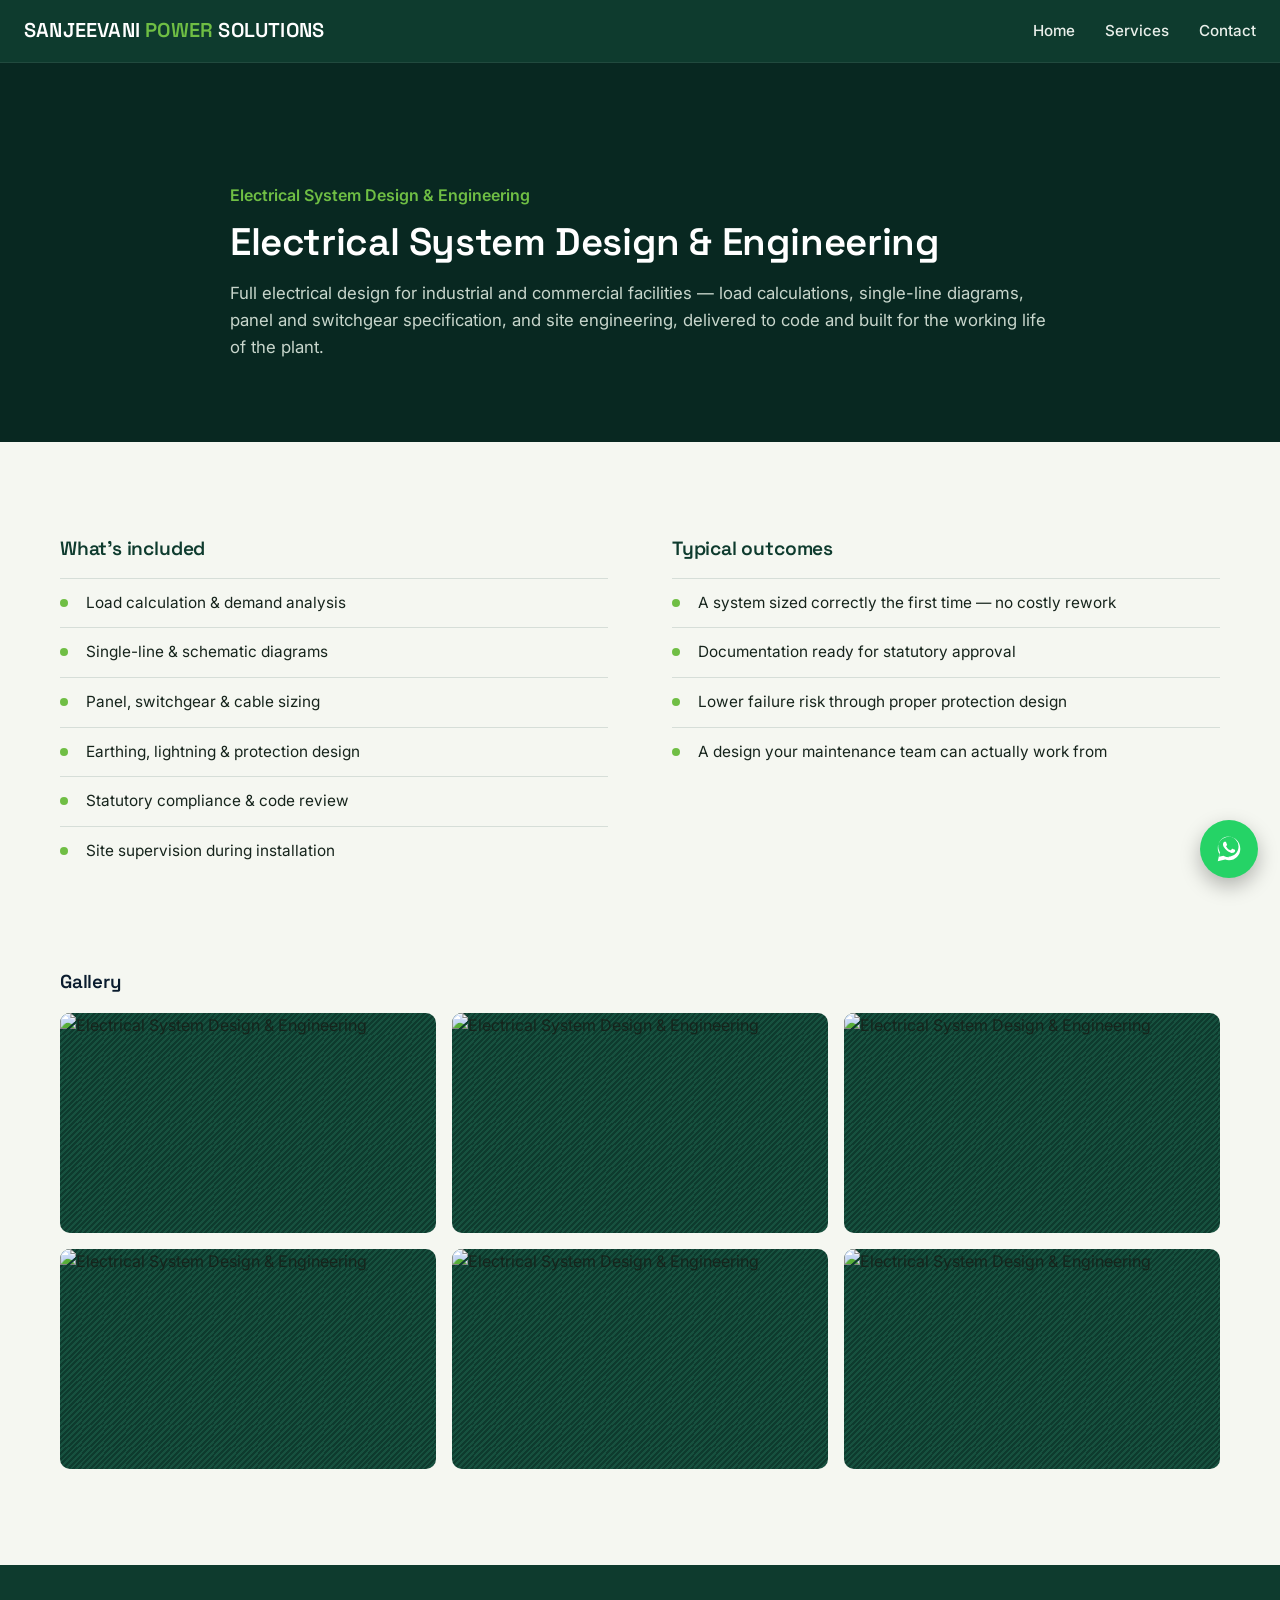
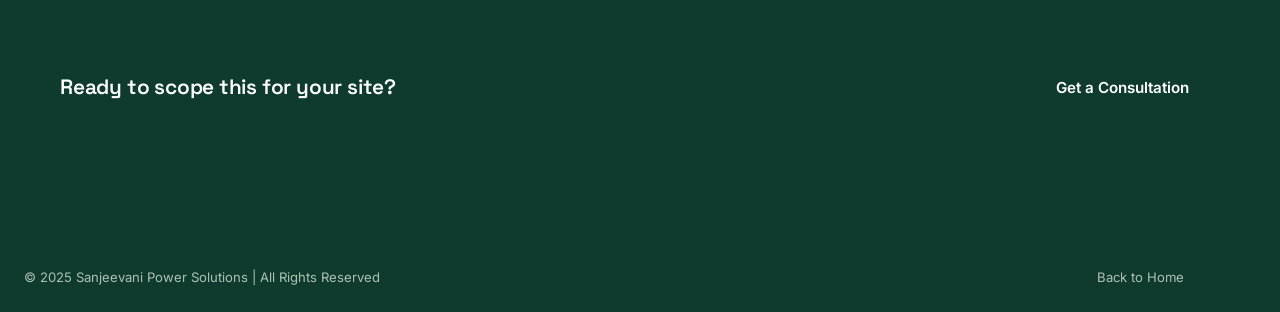
==== service.html @ 9a0d2b9c "Add files via upload release1" ====
<!DOCTYPE html>
<html lang="en">
<head>
<meta charset="UTF-8" />
<meta name="viewport" content="width=device-width, initial-scale=1.0" />
<title>Service Details | Sanjeevani Power Solutions</title>
<link rel="preconnect" href="https://fonts.googleapis.com">
<link rel="preconnect" href="https://fonts.gstatic.com" crossorigin>
<link href="https://fonts.googleapis.com/css2?family=Space+Grotesk:wght@500;600;700&family=Inter:wght@400;500;600&display=swap" rel="stylesheet">
<link rel="stylesheet" href="style.css">
</head>
<body>

<header>
  <div class="logo-container">
    <img src="images/logo.png" alt="Sanjeevani Power Solutions Logo" class="logo" onerror="this.style.display='none'">
    <h1>SANJEEVANI <span>POWER</span> SOLUTIONS</h1>
  </div>
  <div class="menu-toggle" id="menuToggle">
    <div class="bar"></div><div class="bar"></div><div class="bar"></div>
  </div>
  <nav>
    <ul id="navLinks">
      <li><a href="index.html">Home</a></li>
      <li><a href="index.html#services">Services</a></li>
      <li><a href="index.html#contact">Contact</a></li>
    </ul>
  </nav>
</header>

<section class="pd-hero">
  <div class="wrap">
    <span class="tag" id="pd-tag"></span>
    <h2 id="pd-name"></h2>
    <p id="pd-desc"></p>
  </div>
</section>

<section class="pd-body">
  <div class="wrap">
    <div>
      <h3>What's included</h3>
      <ul id="pd-features"></ul>
    </div>
    <div>
      <h3>Typical outcomes</h3>
      <ul id="pd-outcomes"></ul>
    </div>
  </div>
</section>

<section class="pd-gallery">
  <div class="wrap">
    <h3 style="color:#0A1C2E;margin-bottom:20px;">Gallery</h3>
    <div class="gallery-grid" id="pd-gallery"></div>
  </div>
</section>

<section class="pd-cta">
  <div class="wrap">
    <h3>Ready to scope this for your site?</h3>
    <a href="index.html#contact" class="btn btn-amber">Get a Consultation</a>
  </div>
</section>

<footer class="site-footer">
  <div class="wrap footer-bottom" style="border-top:0;margin:0;padding-top:0;">
    <span>© 2025 Sanjeevani Power Solutions | All Rights Reserved</span>
    <a href="index.html">Back to Home</a>
  </div>
</footer>

<script>
  // Mobile menu toggle
  var menuToggle = document.getElementById('menuToggle');
  var navLinks = document.getElementById('navLinks');
  menuToggle.addEventListener('click', function () { navLinks.classList.toggle('active'); });

  // ---- Service data: edit text and image paths here ----
  var services = {
    design: {
      tag: "Electrical System Design & Engineering",
      name: "Electrical System Design & Engineering",
      desc: "Full electrical design for industrial and commercial facilities — load calculations, single-line diagrams, panel and switchgear specification, and site engineering, delivered to code and built for the working life of the plant.",
      features: [
        "Load calculation & demand analysis",
        "Single-line & schematic diagrams",
        "Panel, switchgear & cable sizing",
        "Earthing, lightning & protection design",
        "Statutory compliance & code review",
        "Site supervision during installation"
      ],
      outcomes: [
        "A system sized correctly the first time — no costly rework",
        "Documentation ready for statutory approval",
        "Lower failure risk through proper protection design",
        "A design your maintenance team can actually work from"
      ],
      gallery: ["images/design/g1.jpg", "images/design/g2.jpg", "images/design/g3.jpg", "images/design/g4.jpg", "images/design/g5.jpg", "images/design/g6.jpg"]
    },
    consultancy: {
      tag: "Power & Energy Consultancy",
      name: "Power & Energy Consultancy",
      desc: "Energy audits, load studies and power optimization that show exactly where a facility is losing efficiency — with a prioritized, measurable plan to close the gap.",
      features: [
        "Energy audits & power quality studies",
        "Load flow & demand-side analysis",
        "Tariff & power factor optimization",
        "Root-cause analysis for recurring faults",
        "Capacity planning for expansion",
        "Ongoing performance monitoring"
      ],
      outcomes: [
        "A clear, ranked list of efficiency opportunities",
        "Reduced energy cost per unit of output",
        "Fewer unplanned outages and penalty charges",
        "A monitoring baseline to track improvement over time"
      ],
      gallery: ["images/consultancy/g1.jpg", "images/consultancy/g2.jpg", "images/consultancy/g3.jpg", "images/consultancy/g4.jpg"]
    },
    sustainability: {
      tag: "Automation & Sustainability Solutions",
      name: "Automation & Sustainability Solutions",
      desc: "Automation systems and renewable integration that reduce manual dependency, cut waste and bring a facility's energy footprint in line with where regulation and cost are headed.",
      features: [
        "PLC / SCADA automation integration",
        "Solar & renewable energy integration",
        "Energy-efficiency retrofits",
        "Remote monitoring & alerting systems",
        "Sustainability & ESG reporting support",
        "Automation-ready electrical design"
      ],
      outcomes: [
        "Lower operating cost through automation and renewables",
        "Reduced carbon footprint with a documented trail",
        "Fewer manual interventions and human error",
        "A system that scales as the facility grows"
      ],
      gallery: ["images/sustainability/g1.jpg", "images/sustainability/g2.jpg", "images/sustainability/g3.jpg"]
    }
  };

  var params = new URLSearchParams(window.location.search);
  var key = params.get("service") || "design";
  var svc = services[key] || services.design;

  document.getElementById("pd-tag").textContent = svc.tag;
  document.getElementById("pd-name").textContent = svc.name;
  document.getElementById("pd-desc").textContent = svc.desc;
  document.title = svc.name + " | Sanjeevani Power Solutions";

  var featuresEl = document.getElementById("pd-features");
  svc.features.forEach(function (f) {
    var li = document.createElement("li");
    li.textContent = f;
    featuresEl.appendChild(li);
  });

  var outcomesEl = document.getElementById("pd-outcomes");
  svc.outcomes.forEach(function (o) {
    var li = document.createElement("li");
    li.textContent = o;
    outcomesEl.appendChild(li);
  });

  var galleryEl = document.getElementById("pd-gallery");
  svc.gallery.forEach(function (src) {
    var el;
    if (src.endsWith(".mp4")) {
      el = document.createElement("video");
      el.src = src; el.controls = true;
    } else {
      el = document.createElement("img");
      el.src = src; el.alt = svc.name;
      el.onerror = function () { this.classList.add("img-fallback"); };
    }
    el.classList.add("img-ph");
    galleryEl.appendChild(el);
  });
</script>
<!-- Sticky WhatsApp button — visible on every page scroll position -->
<a class="whatsapp-float" href="https://wa.me/91XXXXXXXXXX" target="_blank" rel="noopener" aria-label="Chat with us on WhatsApp">
  <svg viewBox="0 0 32 32" fill="currentColor" aria-hidden="true"><path d="M16.02 3C9.4 3 4 8.4 4 15.02c0 2.23.6 4.36 1.75 6.23L4 29l7.94-1.68a12.9 12.9 0 0 0 4.08.66h.01c6.62 0 12.02-5.4 12.02-12.02C28.05 8.4 22.65 3 16.02 3zm0 21.9h-.01a10.8 10.8 0 0 1-5.5-1.5l-.39-.23-4.7.99 1-4.58-.26-.4a10.8 10.8 0 0 1-1.65-5.76c0-5.97 4.86-10.83 10.84-10.83 2.9 0 5.62 1.13 7.67 3.18a10.77 10.77 0 0 1 3.17 7.66c0 5.97-4.86 10.83-10.84 10.83zm5.94-8.11c-.32-.16-1.9-.94-2.2-1.05-.3-.11-.51-.16-.73.16-.21.32-.83 1.05-1.02 1.26-.19.21-.38.24-.7.08-.32-.16-1.34-.5-2.56-1.6-.95-.85-1.58-1.9-1.77-2.22-.19-.32-.02-.5.14-.66.14-.14.32-.38.48-.56.16-.19.21-.32.32-.53.11-.21.05-.4-.03-.56-.08-.16-.73-1.76-1-2.41-.26-.63-.53-.54-.73-.55h-.62c-.21 0-.56.08-.85.4-.29.32-1.11 1.09-1.11 2.65s1.14 3.08 1.3 3.29c.16.21 2.24 3.42 5.43 4.8.76.33 1.35.53 1.81.67.76.24 1.45.21 2 .13.61-.09 1.9-.78 2.17-1.53.27-.75.27-1.4.19-1.53-.08-.13-.29-.21-.61-.37z"/></svg>
</a>

</body>
</html>
---- style.css ----
/* =========================================================
   Sanjeevani Power Solutions — shared stylesheet
   Eco-forward, modern electrical/engineering consultancy
   Palette:  forest #0E3B2E / forest-deep #082821 / leaf #6FBE44
             leaf-dark #56A032 / gold #E3A83B / paper #F5F7F1
             ink #16241C / slate #52655A
   Type:     Headings — Space Grotesk | Body — Inter
   ========================================================= */

:root {
  --forest: #0E3B2E;
  --forest-deep: #082821;
  --leaf: #6FBE44;
  --leaf-dark: #56A032;
  --gold: #E3A83B;
  --whatsapp: #25D366;
  --paper: #F5F7F1;
  --paper-alt: #ECF1E7;
  --ink: #16241C;
  --slate: #52655A;
  --line: rgba(14, 59, 46, 0.13);
  --radius: 10px;
  --max: 1160px;
}

* { box-sizing: border-box; }
html { scroll-behavior: smooth; }

body {
  margin: 0;
  font-family: "Inter", -apple-system, BlinkMacSystemFont, "Segoe UI", sans-serif;
  color: var(--ink);
  background: var(--paper);
  line-height: 1.6;
  -webkit-font-smoothing: antialiased;
  overflow-x: hidden;
}

h1, h2, h3, h4 {
  font-family: "Space Grotesk", "Inter", sans-serif;
  margin: 0; line-height: 1.15; font-weight: 600; letter-spacing: -0.01em;
}
p { margin: 0 0 1em; color: var(--slate); }
a { color: inherit; text-decoration: none; }
img, video { max-width: 100%; display: block; }
svg { display: block; max-width: 100%; }

/* Every icon renders inside one of these two fixed-size wrappers.
   No bare <svg> is ever placed directly in flowing text/content. */
.icon-chip {
  width: 44px; height: 44px; flex-shrink: 0;
  border-radius: 50%;
  display: flex; align-items: center; justify-content: center;
  background: rgba(111, 190, 68, 0.14);
  color: var(--leaf-dark);
  margin-bottom: 14px;
}
.icon-chip svg { width: 20px; height: 20px; stroke-width: 1.8; }
.icon-chip.sm { width: 34px; height: 34px; margin-bottom: 0; }
.icon-chip.sm svg { width: 16px; height: 16px; }

.info-line { display: flex; align-items: flex-start; gap: 12px; margin-bottom: 14px; }
.info-line .icon-chip { background: rgba(111, 190, 68, 0.16); color: var(--leaf); }
.info-line .info-text { min-width: 0; }
.info-line .info-text p { margin: 0; }

.img-ph, img.img-ph, img.img-fallback {
  background: repeating-linear-gradient(135deg, #0E3B2E 0 2px, #17513F 2px 4px);
  background-size: 22px 22px; min-height: 180px; width: 100%; object-fit: cover; border-radius: var(--radius);
}

section { padding: 96px 24px; }
.wrap { max-width: var(--max); margin: 0 auto; }

.btn {
  display: inline-block; padding: 14px 30px; border-radius: 999px; font-weight: 600; font-size: 0.95rem;
  border: 1.5px solid transparent; cursor: pointer;
  transition: background 0.15s ease, color 0.15s ease, border-color 0.15s ease, transform 0.15s ease;
}
.btn:active { transform: scale(0.98); }
.btn-leaf { background: var(--leaf); color: var(--forest-deep); }
.btn-leaf:hover { background: var(--leaf-dark); }
.btn-outline { border-color: rgba(255,255,255,0.5); color: #fff; }
.btn-outline:hover { background: rgba(255,255,255,0.1); }
.btn-outline-dark { border-color: var(--forest); color: var(--forest); }
.btn-outline-dark:hover { background: var(--forest); color: #fff; }

/* ---------- Header ---------- */
header {
  position: sticky; top: 0; z-index: 50;
  display: flex; align-items: center; justify-content: space-between;
  padding: 18px 24px; gap: 14px; background: var(--forest); border-bottom: 1px solid rgba(255,255,255,0.08);
}
.logo-container { display: flex; align-items: center; gap: 12px; min-width: 0; flex: 1 1 auto; }
.logo {
  width: 56px; height: 56px; max-width: 56px; max-height: 56px;
  object-fit: cover; border-radius: 50%; flex-shrink: 0;
  border: 2px solid var(--leaf); background: #fff;
}
.logo-container h1 {
  font-size: 1.25rem; color: #fff; letter-spacing: 0.01em;
  white-space: nowrap; overflow: hidden; text-overflow: ellipsis; min-width: 0;
}
.logo-container h1 span { color: var(--leaf); }

nav ul { list-style: none; display: flex; gap: 30px; margin: 0; padding: 0; }
nav a { color: #E9EFEA; font-size: 0.95rem; font-weight: 500; }
nav a:hover { color: var(--leaf); }

.menu-toggle { display: none; flex-direction: column; gap: 5px; cursor: pointer; padding: 6px; flex-shrink: 0; }
.menu-toggle .bar { width: 24px; height: 2px; background: #fff; }

@media (max-width: 900px) {
  .menu-toggle { display: flex; }
  nav ul {
    position: fixed; top: 65px; right: 0; left: 0; flex-direction: column; gap: 0;
    background: var(--forest); max-height: 0; overflow: hidden; transition: max-height 0.25s ease;
  }
  nav ul.active { max-height: 340px; }
  nav ul li { border-top: 1px solid rgba(255,255,255,0.08); }
  nav ul li a { display: block; padding: 16px 24px; }
}
@media (max-width: 560px) {
  header { padding: 14px 18px; }
  .logo { width: 46px; height: 46px; max-width: 46px; max-height: 46px; }
  .logo-container h1 { font-size: 1.05rem; }
}
@media (max-width: 400px) {
  header { padding: 12px 14px; gap: 10px; }
  .logo { width: 40px; height: 40px; max-width: 40px; max-height: 40px; }
  .logo-container h1 { font-size: 0.88rem; letter-spacing: 0; }
  .menu-toggle { padding: 4px; }
}

/* ---------- Hero ---------- */
.hero { background: var(--forest-deep); color: #fff; padding: clamp(80px, 14vw, 140px) 24px clamp(60px, 10vw, 100px); position: relative; overflow: hidden; }
.hero .wrap { display: grid; grid-template-columns: 1.1fr 0.9fr; gap: 48px; align-items: center; }
.hero-tag { color: var(--leaf); font-weight: 600; font-size: 0.95rem; margin-bottom: 18px; display: block; }
.hero h2 { font-size: clamp(2rem, 4.5vw, 3.4rem); color: #fff; max-width: 13ch; }
.hero p { color: #C8D6CC; max-width: 46ch; font-size: 1.05rem; margin-top: 20px; }
.hero-actions { display: flex; gap: 14px; margin-top: 34px; flex-wrap: wrap; }
.hero-stats { display: flex; gap: 32px; margin-top: 56px; flex-wrap: wrap; }
.hero-stats div strong { display: block; font-size: 1.6rem; color: var(--leaf); font-family: "Space Grotesk"; }
.hero-stats div span { font-size: 0.85rem; color: #9FB0A5; }
.hero-graphic { width: 100%; height: auto; max-width: 380px; justify-self: center; }

@media (max-width: 860px) {
  .hero .wrap { grid-template-columns: 1fr; text-align: left; }
  .hero-graphic { max-width: 240px; margin-top: 8px; opacity: 0.9; }
}
@media (max-width: 520px) {
  .hero-stats { gap: 22px; }
  .hero-actions .btn { width: 100%; text-align: center; }
}

/* ---------- Eco trust strip ---------- */
.eco-strip { background: var(--paper-alt); padding: 26px 24px; }
.eco-strip .wrap { display: flex; flex-wrap: wrap; justify-content: center; gap: 28px; }
.eco-strip .eco-item { display: flex; align-items: center; gap: 10px; font-size: 0.88rem; font-weight: 600; color: var(--forest); }
.eco-strip .icon-chip { width: 30px; height: 30px; margin-bottom: 0; }
.eco-strip .icon-chip svg { width: 15px; height: 15px; }

/* ---------- About ---------- */
.about { background: var(--paper); }
.about .wrap { display: grid; grid-template-columns: 0.9fr 1.1fr; gap: 64px; align-items: start; }
.about h2 { font-size: clamp(1.7rem, 3vw, 2.1rem); color: var(--forest); max-width: 11ch; }
.about-rule { width: 46px; height: 3px; background: var(--leaf); margin: 20px 0 28px; border-radius: 3px; }
.about-values { display: grid; grid-template-columns: 1fr 1fr; gap: 24px; margin-top: 28px; }
.about-values .val { padding: 18px; background: var(--paper-alt); border-radius: var(--radius); }
.about-values .val h4 { font-size: 1rem; color: var(--forest); margin-bottom: 6px; }
.about-values .val p { font-size: 0.92rem; margin: 0; }
@media (max-width: 860px) { .about .wrap { grid-template-columns: 1fr; } }
@media (max-width: 480px) { .about-values { grid-template-columns: 1fr; } }

/* ---------- Stats strip ---------- */
.stats-strip { background: var(--forest); padding: 48px 24px; }
.stats-strip .wrap { display: grid; grid-template-columns: repeat(4, 1fr); gap: 24px; text-align: center; }
.stats-strip strong { display: block; font-size: clamp(1.5rem, 3vw, 2rem); color: var(--leaf); font-family: "Space Grotesk"; }
.stats-strip span { color: #AEC2B4; font-size: 0.85rem; }
@media (max-width: 700px) { .stats-strip .wrap { grid-template-columns: 1fr 1fr; row-gap: 32px; } }

/* ---------- Section head (shared) ---------- */
.section-head { max-width: 640px; margin-bottom: 56px; }
.section-head h2 { font-size: clamp(1.7rem, 3vw, 2.1rem); color: var(--forest); }
.section-head p { margin-top: 14px; font-size: 1.02rem; }

/* ---------- Expertise (educational) ---------- */
.expertise { background: var(--paper-alt); }
.expertise-intro { max-width: 780px; margin-bottom: 48px; }
.expertise-intro h2 { font-size: clamp(1.7rem, 3vw, 2.1rem); color: var(--forest); }
.expertise-intro p { margin-top: 14px; font-size: 1.02rem; }
.expertise-grid { display: grid; grid-template-columns: repeat(3, 1fr); gap: 20px; }
.expertise-item { background: #fff; border: 1px solid var(--line); border-radius: var(--radius); padding: 24px; }
.expertise-item h4 { color: var(--forest); font-size: 1rem; margin-bottom: 8px; }
.expertise-item p { font-size: 0.92rem; margin: 0; }
@media (max-width: 900px) { .expertise-grid { grid-template-columns: 1fr 1fr; } }
@media (max-width: 560px) { .expertise-grid { grid-template-columns: 1fr; } }

/* ---------- Services ---------- */
.services { background: var(--paper); }
.service-row {
  display: grid; grid-template-columns: 1fr 1fr; gap: 56px; align-items: center;
  padding: 48px 0; border-top: 1px solid var(--line);
}
.service-row:last-child { border-bottom: 1px solid var(--line); }
.service-row.reverse .service-media { order: 2; }
.service-media img { border-radius: var(--radius); height: 320px; }
.service-info span.num { color: var(--leaf-dark); font-weight: 600; font-family: "Space Grotesk"; }
.service-info h3 { font-size: clamp(1.25rem, 2.4vw, 1.5rem); color: var(--forest); margin-top: 10px; }
.service-info p { margin-top: 14px; }
.view-btn { margin-top: 18px; display: inline-block; font-weight: 600; color: var(--forest); border-bottom: 1.5px solid var(--leaf); padding-bottom: 2px; }
.view-btn:hover { color: var(--leaf-dark); }
@media (max-width: 860px) {
  .service-row, .service-row.reverse { grid-template-columns: 1fr; gap: 28px; }
  .service-row.reverse .service-media { order: 0; }
  .service-media img { height: 240px; }
}

/* ---------- Sustainability impact ---------- */
.impact { background: var(--forest); color: #fff; }
.impact .section-head h2 { color: #fff; }
.impact .section-head p { color: #AEC2B4; }
.impact-grid { display: grid; grid-template-columns: repeat(3, 1fr); gap: 24px; }
.impact-card { background: rgba(255,255,255,0.06); border-radius: var(--radius); padding: 28px 24px; }
.impact-card strong { display: block; font-family: "Space Grotesk"; font-size: 1.6rem; color: var(--leaf); margin-bottom: 10px; }
.impact-card p { color: #C8D6CC; margin: 0; font-size: 0.92rem; }
@media (max-width: 860px) { .impact-grid { grid-template-columns: 1fr; } }

/* ---------- Industries ---------- */
.industries { background: var(--paper); }
.industries-grid { display: grid; grid-template-columns: repeat(4, 1fr); gap: 20px; }
.industry-card { padding: 26px 20px; border-radius: var(--radius); background: var(--paper-alt); border-top: 3px solid var(--leaf); }
.industry-card h4 { font-size: 0.98rem; color: var(--forest); margin-bottom: 6px; }
.industry-card p { font-size: 0.88rem; margin: 0; }
@media (max-width: 900px) { .industries-grid { grid-template-columns: 1fr 1fr; } }
@media (max-width: 480px) { .industries-grid { grid-template-columns: 1fr; } }

/* ---------- Process ---------- */
.process { background: var(--forest-deep); color: #fff; }
.process .section-head h2 { color: #fff; }
.process .section-head p { color: #AEC2B4; }
.process-grid { display: grid; grid-template-columns: repeat(4, 1fr); gap: 28px; }
.process-step { position: relative; padding-top: 20px; border-top: 2px solid rgba(255,255,255,0.15); }
.process-step.is-active { border-top-color: var(--leaf); }
.process-step strong.step-num { font-family: "Space Grotesk"; color: var(--leaf); font-size: 0.95rem; }
.process-step h4 { margin-top: 10px; font-size: 1.1rem; color: #fff; }
.process-step p { margin-top: 8px; color: #9FB0A5; font-size: 0.92rem; }
@media (max-width: 860px) { .process-grid { grid-template-columns: 1fr 1fr; row-gap: 36px; } }
@media (max-width: 520px) { .process-grid { grid-template-columns: 1fr; } }

/* ---------- Certifications strip ---------- */
.certs { background: var(--paper); padding-top: 64px; padding-bottom: 64px; }
.certs .wrap { display: flex; flex-wrap: wrap; gap: 16px; justify-content: space-between; align-items: center; }
.certs .certs-label { font-size: 0.9rem; color: var(--slate); max-width: 22ch; margin: 0; }
.certs-badges { display: flex; flex-wrap: wrap; gap: 14px; }
.cert-badge { padding: 10px 18px; border: 1px solid var(--line); border-radius: 999px; font-size: 0.85rem; color: var(--forest); font-weight: 600; background: var(--paper-alt); }

/* ---------- Testimonial ---------- */
.testimonial { background: var(--paper); }
.testimonial .wrap { max-width: 760px; text-align: left; }
.testimonial blockquote { font-family: "Space Grotesk"; font-size: clamp(1.2rem, 2.4vw, 1.5rem); color: var(--forest); margin: 0 0 20px; font-weight: 500; }
.testimonial cite { font-style: normal; color: var(--slate); font-size: 0.92rem; }

/* ---------- FAQ (native details/summary — no JS) ---------- */
.faq { background: var(--paper-alt); }
.faq-list { max-width: 820px; }
.faq-item { border-bottom: 1px solid var(--line); padding: 6px 0; }
.faq-item summary { cursor: pointer; list-style: none; font-family: "Space Grotesk"; font-weight: 600; color: var(--forest); padding: 16px 28px 16px 0; position: relative; font-size: 1rem; }
.faq-item summary::-webkit-details-marker { display: none; }
.faq-item summary::after { content: "+"; position: absolute; right: 0; top: 14px; font-size: 1.3rem; color: var(--leaf-dark); }
.faq-item[open] summary::after { content: "\2212"; }
.faq-item p { padding-bottom: 18px; margin: 0; max-width: 68ch; }

/* ---------- CTA banner ---------- */
.cta-banner { background: var(--leaf); padding: 64px 24px; text-align: left; }
.cta-banner .wrap { display: flex; justify-content: space-between; align-items: center; gap: 24px; flex-wrap: wrap; }
.cta-banner h2 { color: var(--forest-deep); font-size: clamp(1.3rem, 2.6vw, 1.7rem); max-width: 20ch; }

/* ---------- Contact ---------- */
.contact { background: var(--forest-deep); color: #fff; }
.contact .section-head h2 { color: #fff; }
.contact .section-head p { color: #AEC2B4; }
.contact-grid { display: grid; grid-template-columns: 1fr 1fr; gap: 56px; }
.contact-form { display: flex; flex-direction: column; gap: 14px; }
.contact-form input, .contact-form textarea {
  padding: 14px 16px; border: 1px solid rgba(255,255,255,0.18); background: rgba(255,255,255,0.04);
  color: #fff; border-radius: 8px; font-family: inherit; font-size: 0.95rem;
}
.contact-form input::placeholder, .contact-form textarea::placeholder { color: #7E9385; }
.contact-form button { align-self: flex-start; }
.contact-info h3 { color: #fff; font-size: 1.1rem; margin-bottom: 18px; }
.contact-info .whatsapp-link { display: inline-block; margin: 6px 0 18px; padding: 12px 22px; background: var(--whatsapp); color: #fff; border-radius: 999px; font-weight: 600; font-size: 0.9rem; }
.contact-info iframe { width: 100%; height: 220px; border: 0; margin-top: 6px; border-radius: var(--radius); }
@media (max-width: 860px) { .contact-grid { grid-template-columns: 1fr; gap: 36px; } }

/* ---------- Footer ---------- */
footer.site-footer { background: var(--forest); color: #AEC2B4; padding: 56px 24px 24px; }
.footer-grid { display: grid; grid-template-columns: 1.4fr 1fr 1fr 1fr; gap: 32px; }
.footer-grid h4 { color: #fff; font-size: 0.95rem; margin-bottom: 14px; }
.footer-grid ul { list-style: none; margin: 0; padding: 0; }
.footer-grid li { margin-bottom: 8px; font-size: 0.9rem; }
.footer-grid li a:hover { color: var(--leaf); }
.footer-bottom {
  max-width: var(--max); margin: 40px auto 0; padding-top: 20px; border-top: 1px solid rgba(255,255,255,0.08);
  font-size: 0.82rem; display: flex; justify-content: space-between; flex-wrap: wrap; gap: 8px;
}
@media (max-width: 700px) { .footer-grid { grid-template-columns: 1fr 1fr; } }
@media (max-width: 460px) { .footer-grid { grid-template-columns: 1fr; } }

@media (max-width: 700px) { section { padding: 64px 20px; } .section-head, .expertise-intro { margin-bottom: 36px; } }
@media (max-width: 480px) { section { padding: 52px 16px; } }

/* ---------- Service detail page ---------- */
.pd-hero { background: var(--forest-deep); color: #fff; padding: clamp(90px, 14vw, 120px) 24px 64px; }
.pd-hero .wrap { max-width: 820px; }
.pd-hero span.tag { color: var(--leaf); font-weight: 600; }
.pd-hero h2 { font-size: clamp(1.8rem, 4vw, 2.4rem); margin-top: 12px; color: #fff; }
.pd-hero p { color: #C8D6CC; margin-top: 16px; font-size: 1.05rem; }
.pd-body { background: var(--paper); }
.pd-body .wrap { display: grid; grid-template-columns: 1fr 1fr; gap: 64px; }
.pd-body h3 { color: var(--forest); font-size: 1.2rem; margin-bottom: 18px; }
.pd-body ul { list-style: none; margin: 0; padding: 0; }
.pd-body ul li { padding: 12px 0 12px 26px; border-top: 1px solid var(--line); position: relative; font-size: 0.96rem; color: var(--ink); }
.pd-body ul li:before { content: ""; position: absolute; left: 0; top: 20px; width: 8px; height: 8px; background: var(--leaf); border-radius: 50%; }
@media (max-width: 860px) { .pd-body .wrap { grid-template-columns: 1fr; gap: 36px; } }
.pd-gallery { background: var(--paper); padding-top: 0; }
.gallery-grid { display: grid; grid-template-columns: repeat(3, 1fr); gap: 16px; }
.gallery-grid img, .gallery-grid video { border-radius: var(--radius); height: 220px; object-fit: cover; width: 100%; }
@media (max-width: 700px) { .gallery-grid { grid-template-columns: 1fr 1fr; } }
@media (max-width: 460px) { .gallery-grid { grid-template-columns: 1fr; } }
.pd-cta { background: var(--forest); color: #fff; text-align: left; }
.pd-cta .wrap { display: flex; justify-content: space-between; align-items: center; gap: 24px; flex-wrap: wrap; }
.pd-cta h3 { color: #fff; font-size: 1.3rem; }

@media (prefers-reduced-motion: reduce) { html { scroll-behavior: auto; } * { transition: none !important; } }

/* ---------- Sticky WhatsApp button (site-wide) ---------- */
.whatsapp-float {
  position: fixed;
  bottom: calc(22px + env(safe-area-inset-bottom, 0px));
  right: calc(22px + env(safe-area-inset-right, 0px));
  width: 58px; height: 58px;
  background: var(--whatsapp);
  border-radius: 50%;
  display: flex; align-items: center; justify-content: center;
  box-shadow: 0 8px 20px rgba(0,0,0,0.28);
  z-index: 999;
  color: #fff;
  transition: transform 0.15s ease;
}
.whatsapp-float svg { width: 30px; height: 30px; }
.whatsapp-float:hover { transform: scale(1.08); }
@media (max-width: 480px) {
  .whatsapp-float { width: 50px; height: 50px; bottom: calc(16px + env(safe-area-inset-bottom, 0px)); right: calc(16px + env(safe-area-inset-right, 0px)); }
  .whatsapp-float svg { width: 26px; height: 26px; }
}
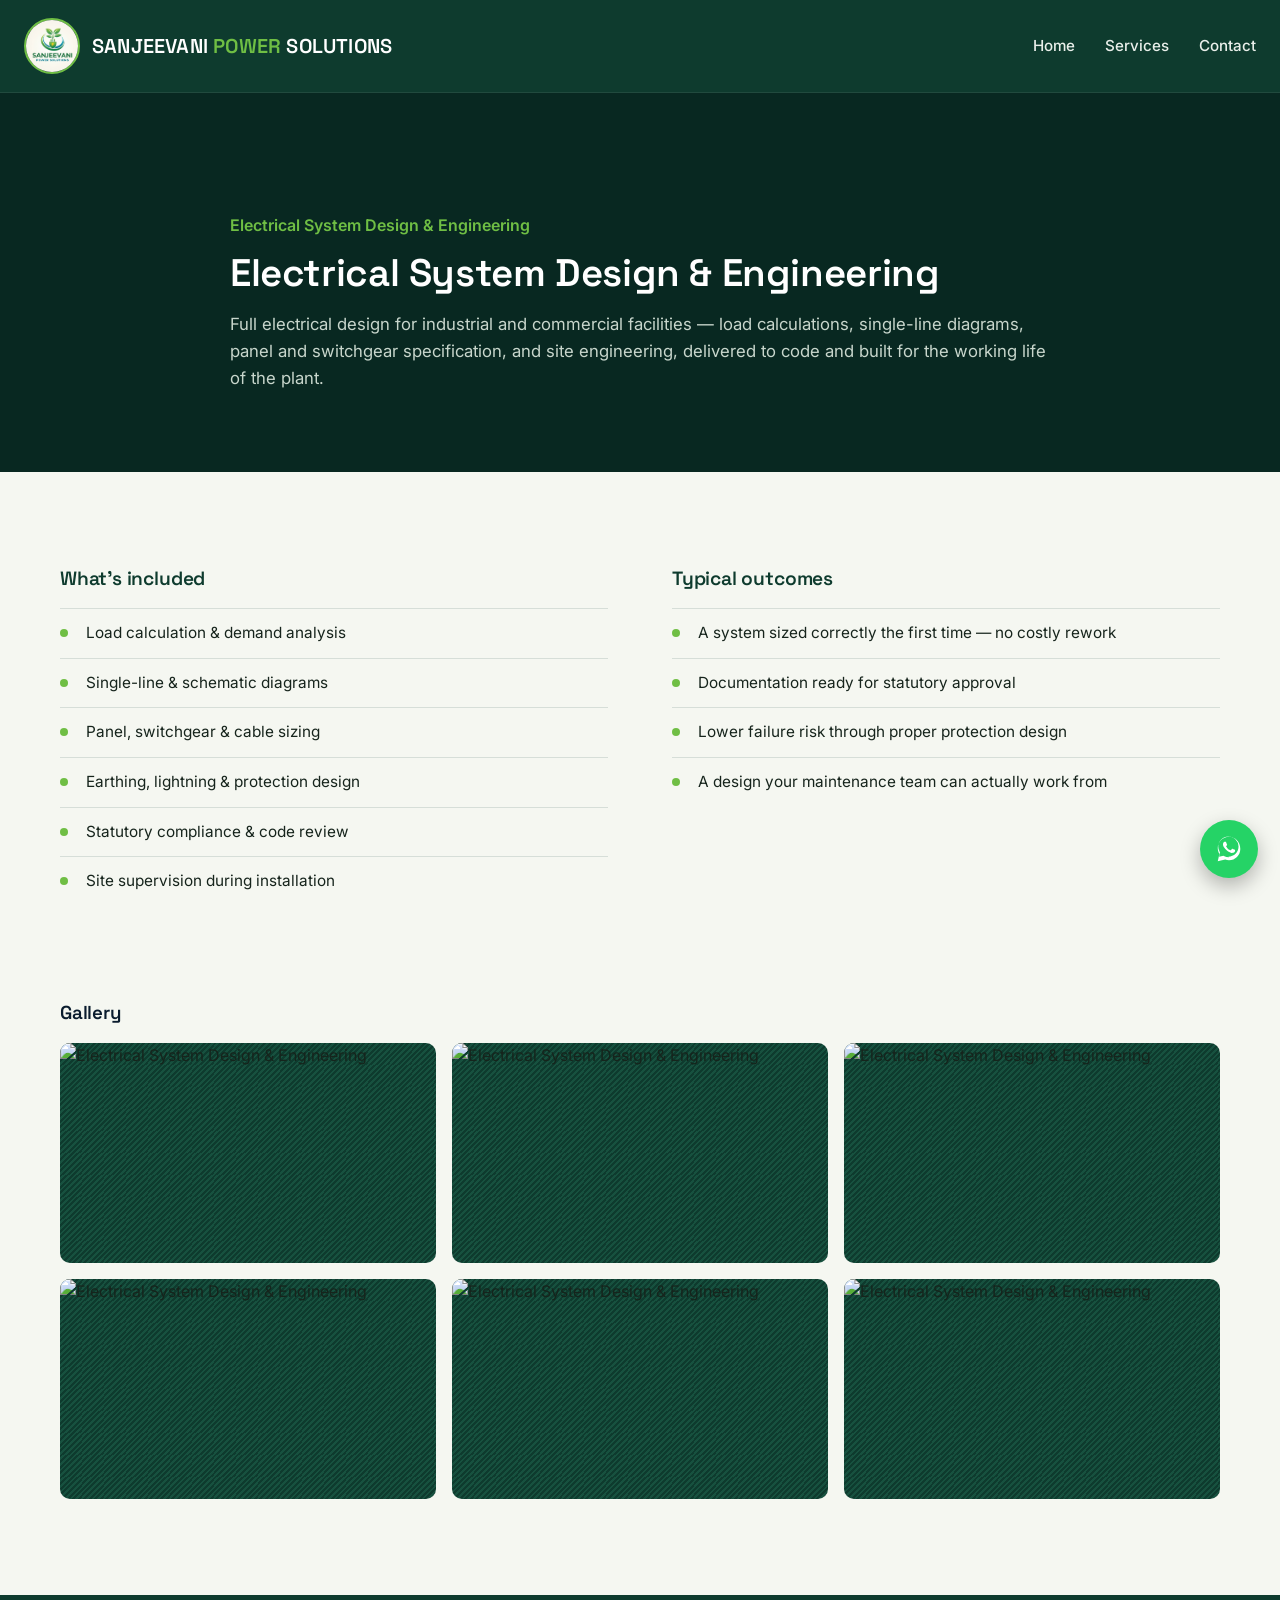
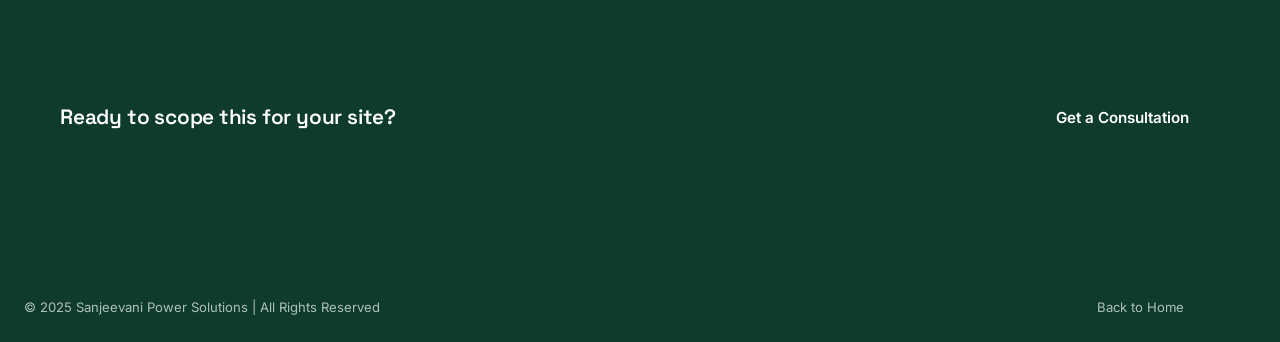
==== commit 0a124e41: "Update service.html 4" ====
--- a/service.html
+++ b/service.html
@@ -13,7 +13,7 @@
 
 <header>
   <div class="logo-container">
-    <img src="images/logo.png" alt="Sanjeevani Power Solutions Logo" class="logo" onerror="this.style.display='none'">
+    <img src="logo1.png" alt="Sanjeevani Power Solutions Logo" class="logo" onerror="this.style.display='none'">
     <h1>SANJEEVANI <span>POWER</span> SOLUTIONS</h1>
   </div>
   <div class="menu-toggle" id="menuToggle">
--- a/style.css
+++ b/style.css
@@ -133,7 +133,13 @@
 }
 
 /* ---------- Hero ---------- */
-.hero { background: var(--forest-deep); color: #fff; padding: clamp(80px, 14vw, 140px) 24px clamp(60px, 10vw, 100px); position: relative; overflow: hidden; }
+.hero {
+  background:
+    linear-gradient(180deg, rgba(8,40,33,0.63), rgba(8,40,33,0.72)),
+    url('images/main-bg.png') center/cover no-repeat,
+    var(--forest-deep);
+  color: #fff; padding: clamp(80px, 14vw, 140px) 24px clamp(60px, 10vw, 100px); position: relative; overflow: hidden;
+}
 .hero .wrap { display: grid; grid-template-columns: 1.1fr 0.9fr; gap: 48px; align-items: center; }
 .hero-tag { color: var(--leaf); font-weight: 600; font-size: 0.95rem; margin-bottom: 18px; display: block; }
 .hero h2 { font-size: clamp(2rem, 4.5vw, 3.4rem); color: #fff; max-width: 13ch; }
